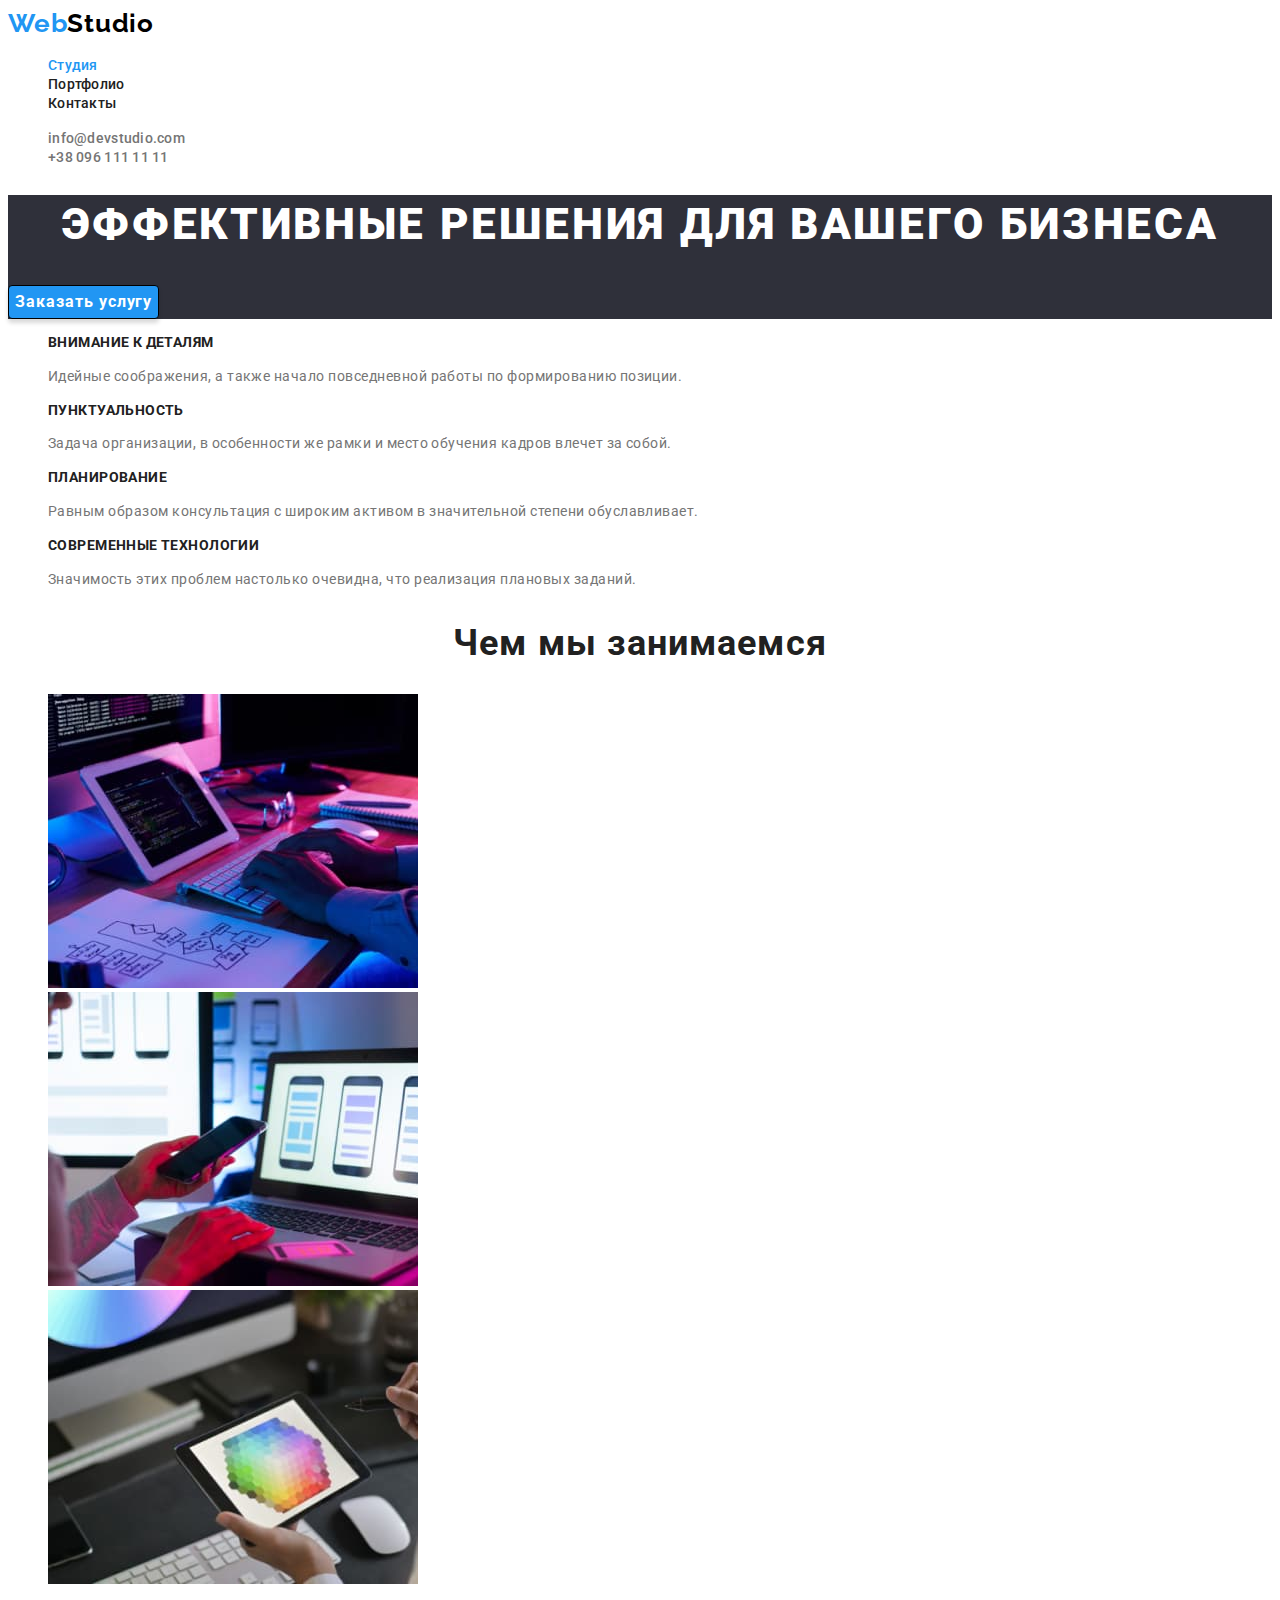
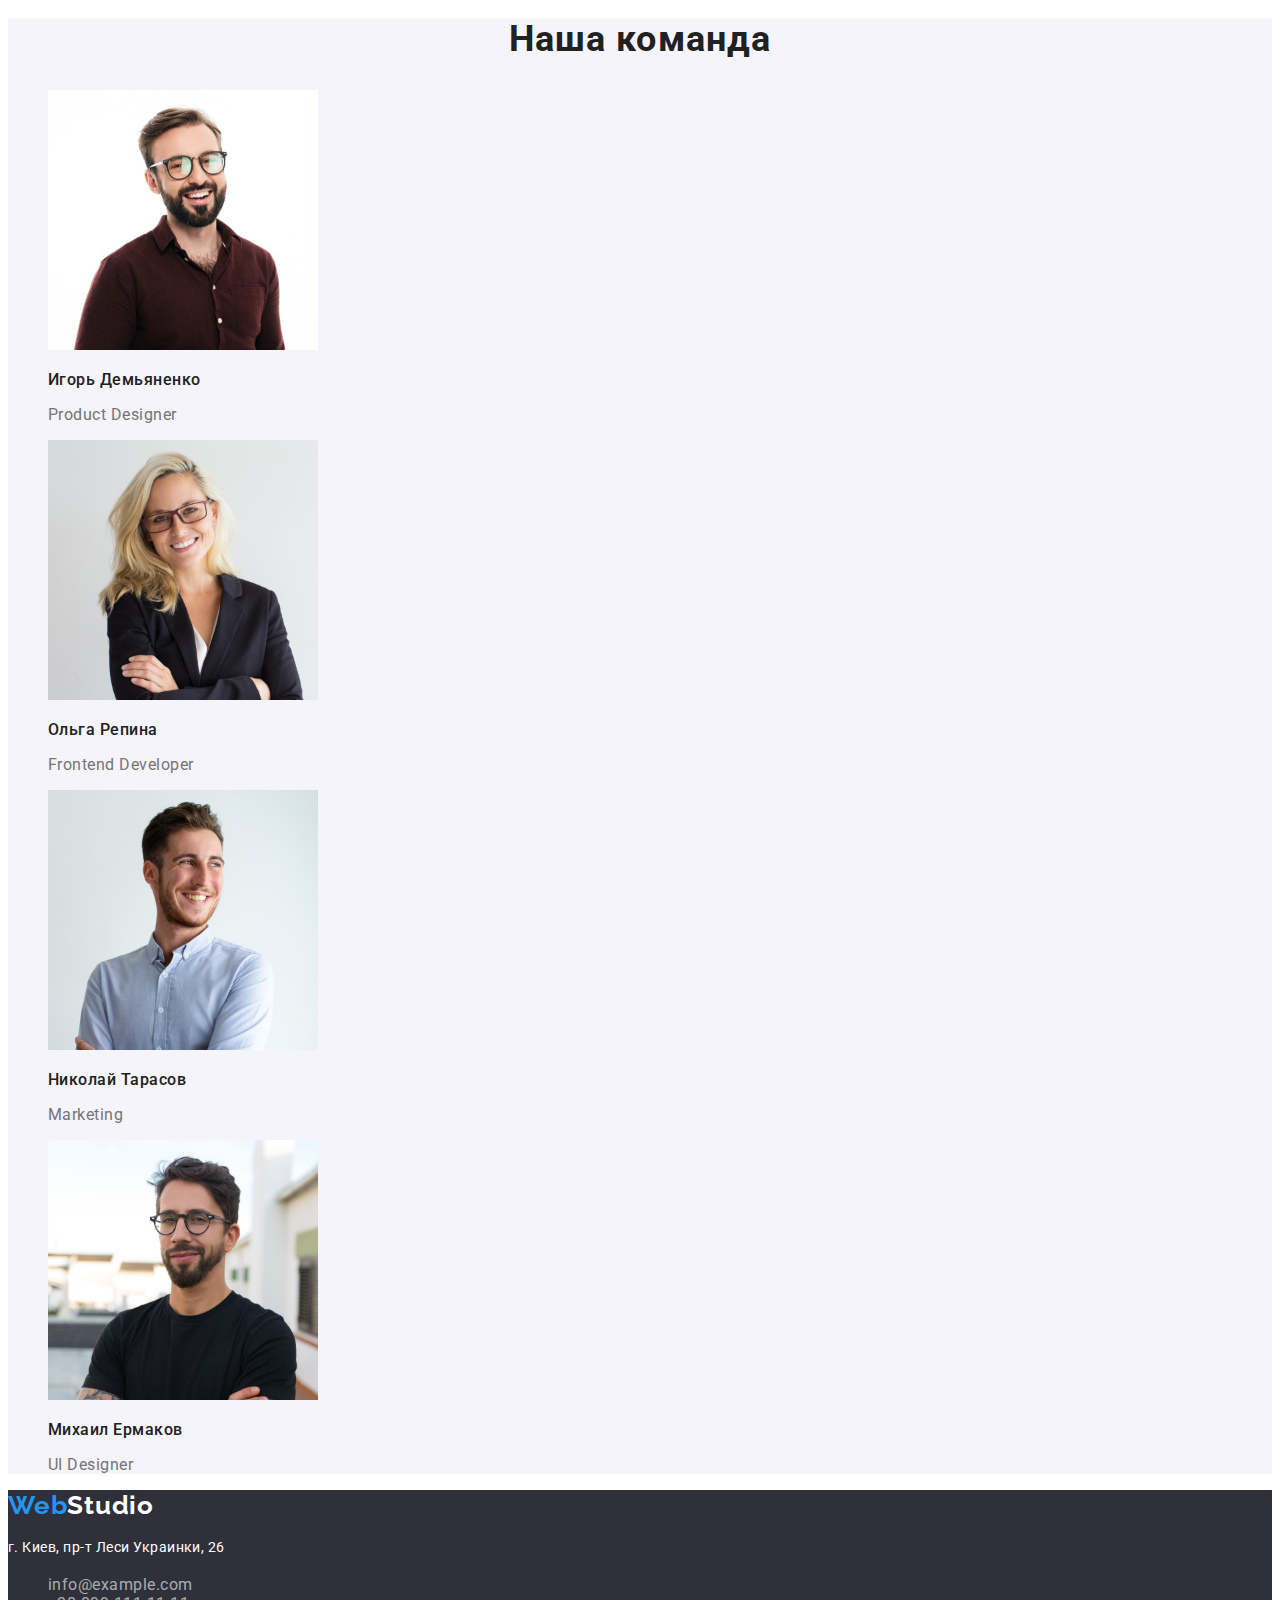
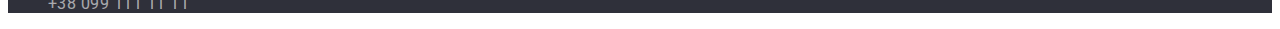
==== index.html @ c15c7a35 "Makes copies of HTML and CSS files" ====
<!DOCTYPE html>
<html lang="ru">
<head>
    <meta charset="UTF-8">
    <meta http-equiv="X-UA-Compatible" content="IE=edge">
    <meta name="viewport" content="width=device-width, initial-scale=1.0">
    <title>Студия</title>
    <link rel="preconnect" href="https://fonts.gstatic.com">
    <link href="https://fonts.googleapis.com/css2?family=Raleway:wght@700&family=Roboto:wght@400;500;700;900&display=swap"
        rel="stylesheet">
    <link rel="stylesheet" href="./css/styles.css">
</head>
<body>
    <!--Header Section-->
    <header class="header"> 
        <a href="/index.html" class="logo">Web<span class="logo-header">Studio</span></a>
    <nav>
        <ul class="site-nav list">
            <li>
               <a href="./index.html" class="link current">Студия</a>
            </li>
            <li>
                <a href="./portfolio.html" class="link">Портфолио</a>
            </li>
            <li>
                <a href="" class="link">Контакты</a>
            </li>
        </ul>
    </nav>
<ul class="contacts-list list">
    <li><a href="mailto:info@devstudio.com" class="email current">info@devstudio.com</a></li>
    <li><a href="tel:+380961111111" class="tel">+38 096 111 11 11</a></li>
</ul>
    </header>

    <!--Main content-->
    <main>
        <!--Hero Section-->
            <section class="hero">
                <h1 class="hero-title">Эффективные решения для вашего бизнеса</h1>
                <button type="button" class="button primary">Заказать услугу</button>
            </section>

        <!--Features Section-->
        <section class="section">
            <!--Features Hidden Heading-->
            <h2 class="visually-hidden">Преимущества компании</h2>
                <ul class="list">
                    <li>
                        <h3 class="section-title feature">Внимание к деталям</h3>
                        <p class="review">Идейные соображения, а также начало повседневной работы по формированию позиции.</p>
                    </li>
                    <li>
                        <h3 class="section-title feature">Пунктуальность</h3>
                        <p class="review">Задача организации, в особенности же рамки и место обучения кадров влечет за собой.</p>
                    </li>
                    <li>
                        <h3 class="section-title feature">Планирование</h3>
                        <p class="review">Равным образом консультация с широким активом в значительной степени обуславливает.</p>
                    </li>
                    <li>
                        <h3 class="section-title feature">Современные технологии</h3>
                        <p class="review">Значимость этих проблем настолько очевидна, что реализация плановых заданий.</p>
                    </li>
                </ul>
        </section>

         <!--Section Three - Чем мы занимаемся-->
        <section class="section">
            <h2 class="section-title work">Чем мы занимаемся</h2>
            <ul class="list">
                <li>
                    <a href=""><img src="./images/box1.jpg" alt="Ноутбук" width="370" height="294"></a>  
                </li>
                <li>
                    <a href=""><img src="./images/box2.jpg" alt="Телефон" width="370" height="294"></a>
                </li>
                <li>
                    <a href=""><img src="./images/box3.jpg" alt="Планшет" width="370" height="294"></a>   
                </li>
            </ul>
        </section>

        <!--Section Four - Наша команда --> 
        <section class="section-team">
            <h2 class="section-title work">Наша команда</h2>
            <ul class="list">
                <li>
                    <img src="./images/img-pr-designer.jpg" alt="Продакт дизайнер" width="270" height="260">
                    <h3 class="section-title member">Игорь Демьяненко</h3>
                    <p class="occupation-title">Product Designer</p>
                </li>
                <li>
                    <img src="./images/img-fr-developer.jpg" alt="Фронтенд разработчик" width="270" height="260">
                    <h3 class="section-title member">Ольга Репина</h3>
                    <p class="occupation-title">Frontend Developer</p>
                </li>
                <li>
                    <img src="./images/img-marketing.jpg" alt="Маркетолог" width="270" height="260">
                    <h3 class="section-title member">Николай Тарасов</h3>
                    <p class="occupation-title">Marketing</p>
                </li>
                <li>
                    <img src="./images/img-ui-designer.jpg" alt="Дизайнер интерфейса" width="270" height="260">
                    <h3 class="section-title member">Михаил Ермаков</h3>
                    <p class="occupation-title">UI Designer</p>
                </li>
            </ul>
        </section>
    </main>

    <!--Футер-->
    <footer class="footer">
        <a href="/index.html" class="logo">Web<span class="logo-footer">Studio</span></a>
    <!--Address-->
    <address class="address">
        <p class="address-text">г. Киев, пр-т Леси Украинки, 26</p>
        <ul class="address-list list">
          <li><a href="mailto:info@example.com" class="link">info@example.com</a></li>
          <li><a href="tel:+38099111111" class="link">+38 099 111 11 11</a></li>
        </ul>
    </address>
    </footer>
</body>
</html>
---- css/styles.css ----
/* main text color: #757575 */
/* accent color: #2196F3 */
/* titles-text color - nav, h2,h3: #212121; */
/* black, logo color: #000000 */
/* white color, h1  and button- text colo:r #FFFFFF */
/* address-text color: #FFFFFF; */
/* address -mail,tel color: rgba(255, 255, 255, 0.6)
*/
/* Portfolio colors */
/* main text color: #757575 */
/* black, logo color: #000000 */
/* accent color: #2196F3 */
/* titles (h2)color, nav-buttons,nav-header: #212121; */

:root {
  --primary-text-color: #757575;
  --title-text-color: #212121;
  --accent-color: #2196f3;
  --primary-black-color: #000000;
  --primary-white-color: #ffffff;
  --address-link-color: rgba(255, 255, 255, 0.6);
  --hero-footer-bgr-color: #2f303a;
  --button-bgr-color: #f5f4fa;
  --stroke-header-line: #ececec;
}

.list {
  list-style: none;
}

body {
  background-color: var(--primary-white-color);
  color: var(--primary-text-color);
  font-family: Roboto, sans-serif;
  letter-spacing: 0.03em;
}

/* HEADER SECTION*/
.header {
  background-color: var(--primary-white-color);
}

/* Logo */
.logo {
  color: var(--accent-color);
  font-family: Raleway, sans-serif;
  font-style: normal;
  font-weight: 700;
  font-size: 26px;
  line-height: 1.19;
  letter-spacing: 0.03em;
  text-decoration: none;
}
.logo:hover,
.logo:focus,
.logo-header:hover,
.logo-header:focus {
  color: var(--accent-color);
}
.logo-header {
  color: var(--primary-black-color);
}

/* Site navigation */
.site-nav .link {
  color: var(--title-text-color);
  font-style: normal;
  font-weight: 500;
  font-size: 14px;
  line-height: 1.14;
  letter-spacing: 0.02em;
  text-decoration: none;
}

.site-nav .link:hover,
.site-nav .link:focus {
  color: var(--accent-color);
}
.site-nav .link.current {
  color: var(--accent-color);
}

/* Contacts */
.contacts-list .tel,
.contacts-list .email {
  color: inherit;
  font-weight: 500;
  font-size: 14px;
  line-height: 1.14;
  letter-spacing: 0.02em;
  text-decoration: none;
}
.email:hover,
.email:focus,
.email:active,
.tel:hover,
.tel:focus {
  color: var(--accent-color);
}

/* MAIN CONTENT SECTION */
/* HERO */
.hero {
  background-color: var(--hero-footer-bgr-color);
}
.hero-title {
  color: var(--primary-white-color);
  font-weight: 900;
  font-size: 44px;
  line-height: 1.36;

  text-align: center;
  letter-spacing: 0.06em;
  text-transform: uppercase;
}
.button {
  color: var(--title-text-color);
  background-color: var(--button-bgr-color);
  font-family: Roboto, sans-serif;
  font-size: 16px;
  border-radius: 4px;
  cursor: pointer;
}
.button:hover,
.button:focus,
.button:active {
  color: var(--primary-white-color);
  background-color: var(--accent-color);
}

.button.primary {
  background-color: var(--accent-color);
  color: var(--primary-white-color);
  font-weight: 700;
  line-height: 1.87;
  letter-spacing: 0.06em;
  display: flex;
  border: 1px solid var(--primary-black-color);
  box-sizing: border-box;
  box-shadow: 0px 4px 4px rgba(0, 0, 0, 0.15);
}

/* СЕКЦИЯ ПРЕИМУЩЕСТВА */
.visually-hidden {
  position: absolute;
  width: 1px;
  height: 1px;
  margin: -1px;
  border: 0;
  padding: 0;

  white-space: nowrap;
  clip-path: inset(100%);
  clip: rect(0 0 0 0);
  overflow: hidden;
}
.section-title {
  color: var(--title-text-color);
  letter-spacing: 0.03em;
}
.section-title.feature {
  font-size: 14px;
  line-height: 1.14;
  text-transform: uppercase;
}
.review {
  font-size: 14px;
  line-height: 1.71;
}

/* СЕКЦИЯ НАША КОМАНДА */
.section-team {
  background-color: var(--button-bgr-color);
}
.section-title.member {
  font-weight: 500;
  font-size: 16px;
  line-height: 1.187;
  /* text-align: center; пізніше вирівняти, ще не вчили*/
}
.section-title.work {
  font-size: 36px;
  line-height: 1.17;
  text-align: center;
}
.occupation-title {
  font-size: 16px;
  line-height: 1.187;
  /* text-align: center; пізніше вирівняти, ще не вчили */
}

/* FOOTER */
.footer {
  background-color: var(--hero-footer-bgr-color);
}
.logo-footer {
  color: var(--primary-white-color);
}
.logo-footer:hover,
.logo-footer:focus {
  color: var(--accent-color);
}

.address {
  font-style: inherit;
  font-weight: 400;
}
.address-text {
  color: var(--primary-white-color);
  font-size: 14px;
  line-height: 24px;
}
.address-list .link {
  color: var(--address-link-color);
  text-decoration: none;
}
.address-list .link:hover,
.address-list .link:focus {
  color: var(--accent-color);
}

/*  PAGE ПОРТФОЛИО*/
/* Portfolio Buttons-Filter */
.button.secondary {
  font-weight: 500;
  line-height: 1.62;
  letter-spacing: 0.03em;
  box-shadow: 0px 3px 1px rgba(0, 0, 0, 0.1), 0px 1px 2px rgba(0, 0, 0, 0.08),
    0px 2px 2px rgba(0, 0, 0, 0.12);
}
.button.accent {
  color: var(--primary-white-color);
  background-color: var(--accent-color);
}

/* Portfolio Cards */
.cards a {
  text-decoration: none;
}
.card-title {
  color: var(--title-text-color);
  font-size: 18px;
  line-height: 2;
  letter-spacing: 0.06em;
}
.cards .description {
  font-size: 16px;
  line-height: 1.87;
  color: var(--primary-text-color);
}
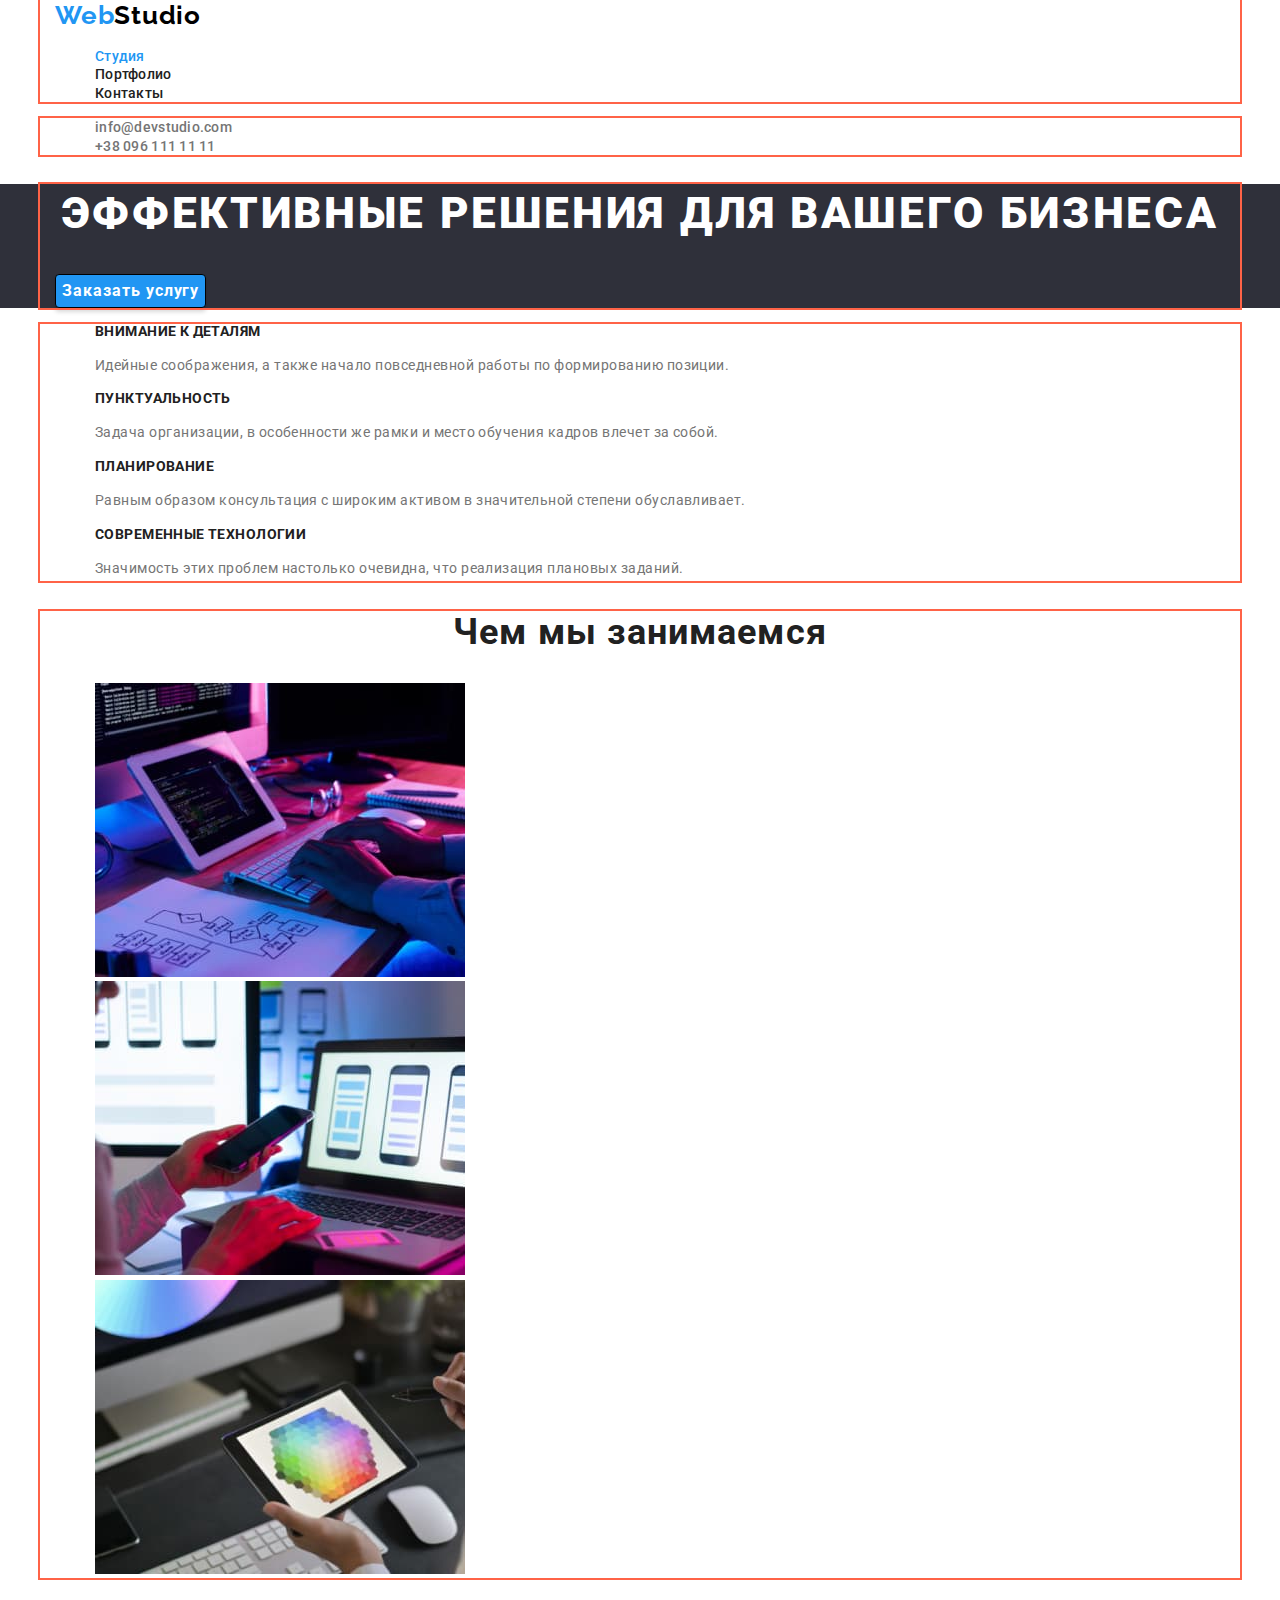
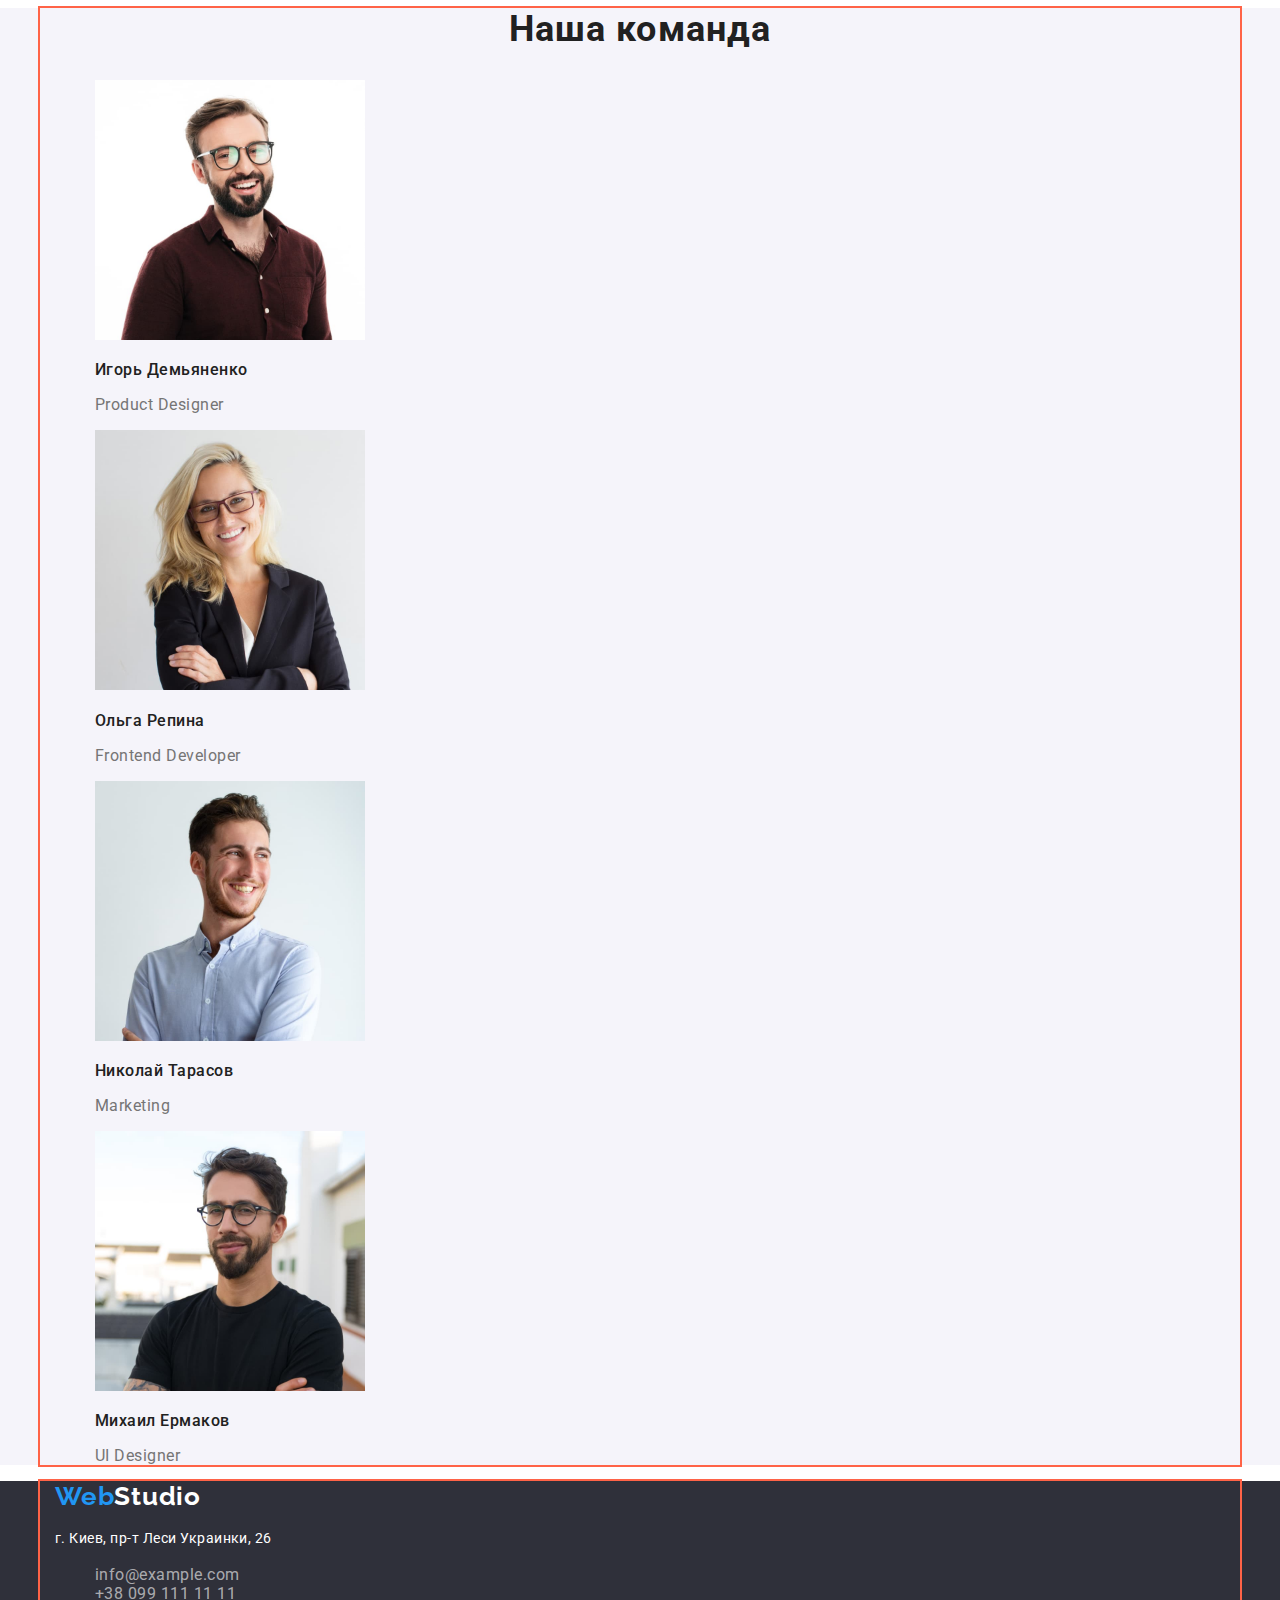
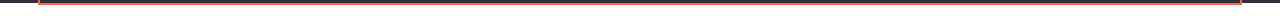
==== commit 6c6773a6: "Adds modern-normalize" ====
--- a/index.html
+++ b/index.html
@@ -8,11 +8,13 @@
     <link rel="preconnect" href="https://fonts.gstatic.com">
     <link href="https://fonts.googleapis.com/css2?family=Raleway:wght@700&family=Roboto:wght@400;500;700;900&display=swap"
         rel="stylesheet">
+        <link rel="stylesheet" href="https://cdnjs.cloudflare.com/ajax/libs/modern-normalize/1.0.0/modern-normalize.min.css">
     <link rel="stylesheet" href="./css/styles.css">
 </head>
 <body>
     <!--Header Section-->
     <header class="header"> 
+        <div class="container">
         <a href="/index.html" class="logo">Web<span class="logo-header">Studio</span></a>
     <nav>
         <ul class="site-nav list">
@@ -27,23 +29,28 @@
             </li>
         </ul>
     </nav>
-<ul class="contacts-list list">
-    <li><a href="mailto:info@devstudio.com" class="email current">info@devstudio.com</a></li>
-    <li><a href="tel:+380961111111" class="tel">+38 096 111 11 11</a></li>
-</ul>
+        </div>
+        <div class="container">
+        <ul class="contacts-list list">
+            <li><a href="mailto:info@devstudio.com" class="email current">info@devstudio.com</a></li>
+            <li><a href="tel:+380961111111" class="tel">+38 096 111 11 11</a></li>
+        </ul>
+        </div>
     </header>
 
     <!--Main content-->
     <main>
         <!--Hero Section-->
-            <section class="hero">
+        <section class="hero">
+            <div class="container">
                 <h1 class="hero-title">Эффективные решения для вашего бизнеса</h1>
                 <button type="button" class="button primary">Заказать услугу</button>
-            </section>
+            </div>
+        </section>
 
         <!--Features Section-->
         <section class="section">
-            <!--Features Hidden Heading-->
+            <div class="container">
             <h2 class="visually-hidden">Преимущества компании</h2>
                 <ul class="list">
                     <li>
@@ -63,10 +70,12 @@
                         <p class="review">Значимость этих проблем настолько очевидна, что реализация плановых заданий.</p>
                     </li>
                 </ul>
+            </div>
         </section>
 
          <!--Section Three - Чем мы занимаемся-->
         <section class="section">
+            <div class="container">
             <h2 class="section-title work">Чем мы занимаемся</h2>
             <ul class="list">
                 <li>
@@ -79,10 +88,12 @@
                     <a href=""><img src="./images/box3.jpg" alt="Планшет" width="370" height="294"></a>   
                 </li>
             </ul>
+            </div>
         </section>
 
         <!--Section Four - Наша команда --> 
         <section class="section-team">
+            <div class="container">
             <h2 class="section-title work">Наша команда</h2>
             <ul class="list">
                 <li>
@@ -106,11 +117,13 @@
                     <p class="occupation-title">UI Designer</p>
                 </li>
             </ul>
+            </div>
         </section>
     </main>
 
     <!--Футер-->
     <footer class="footer">
+        <div class="container">
         <a href="/index.html" class="logo">Web<span class="logo-footer">Studio</span></a>
     <!--Address-->
     <address class="address">
@@ -120,6 +133,7 @@
           <li><a href="tel:+38099111111" class="link">+38 099 111 11 11</a></li>
         </ul>
     </address>
+        </div>
     </footer>
 </body>
 </html>  --- a/css/styles.css
+++ b/css/styles.css
@@ -35,6 +35,14 @@
   letter-spacing: 0.03em;
 }
 
+.container {
+  width: 1200px;
+  padding-left: 15px;
+  padding-right: 15px;
+  margin: 0 auto;
+  outline: 2px solid tomato;
+}
+
 /* HEADER SECTION*/
 .header {
   background-color: var(--primary-white-color);
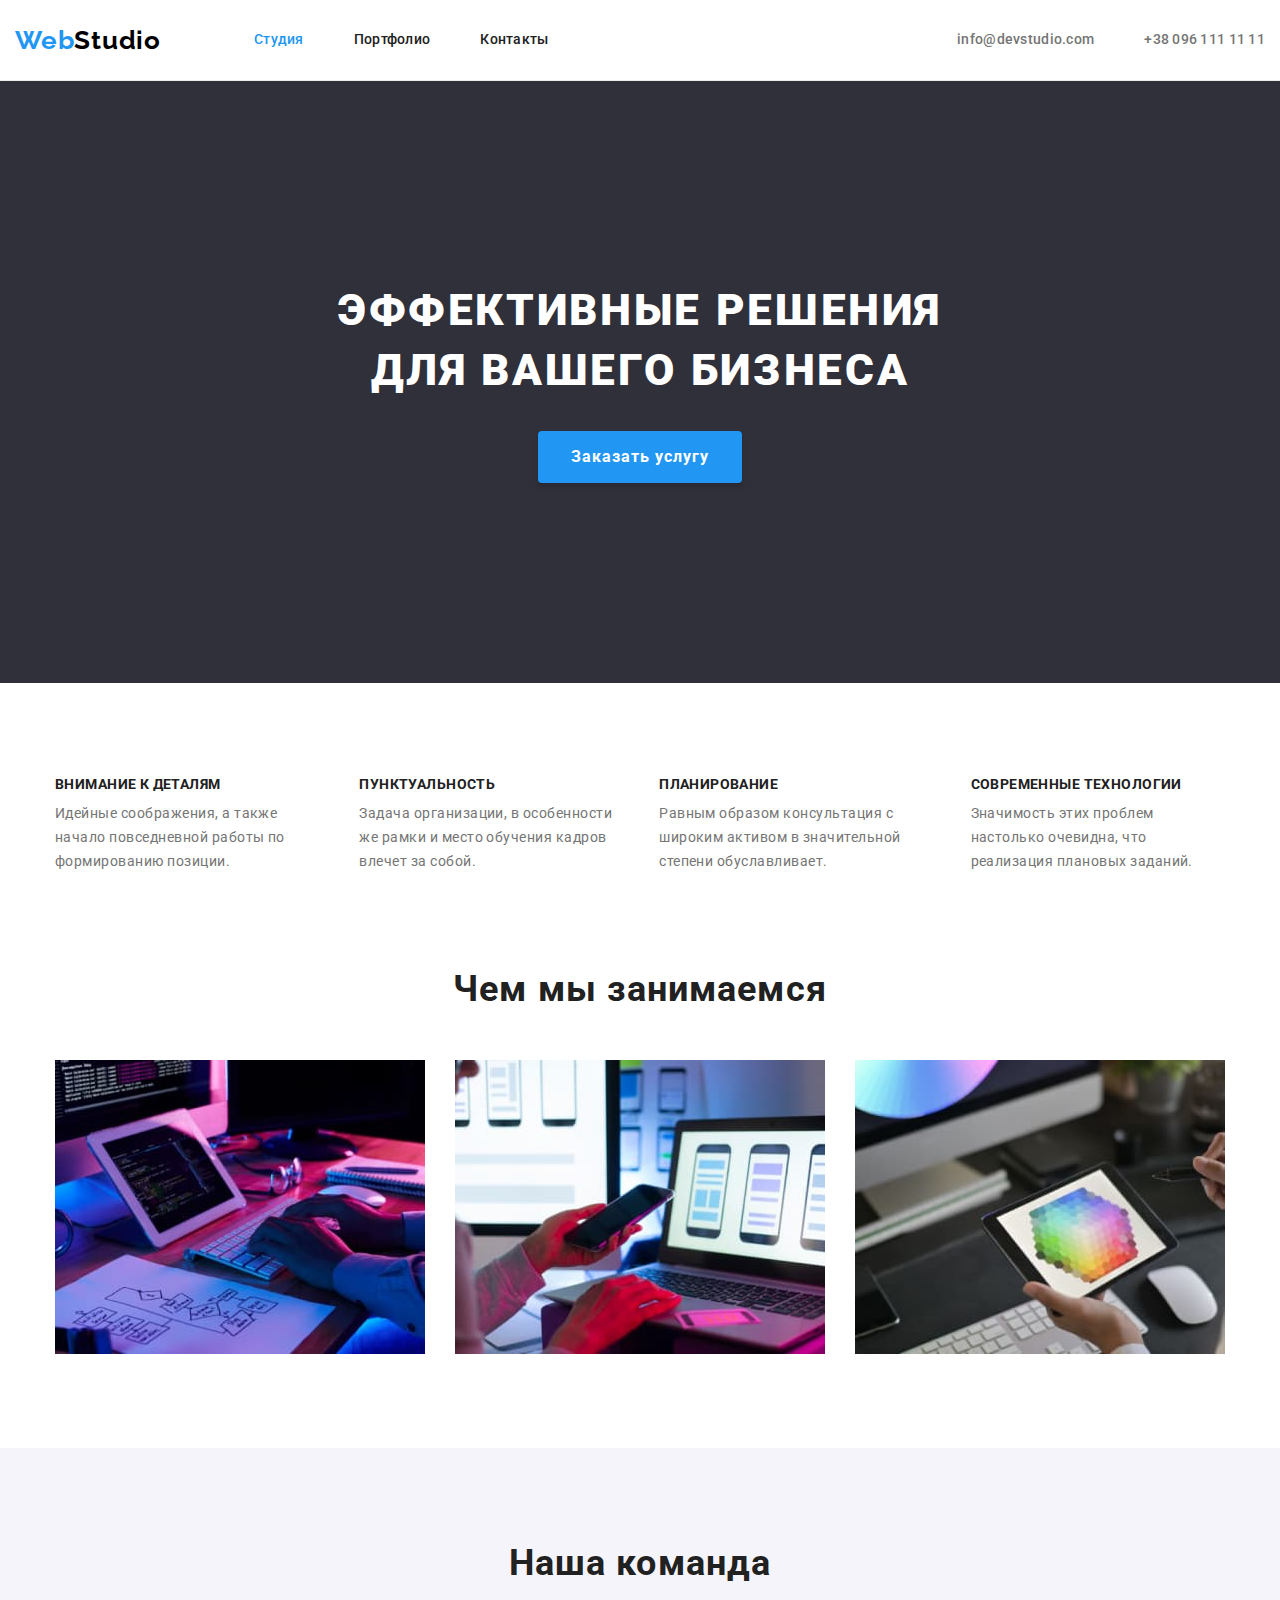
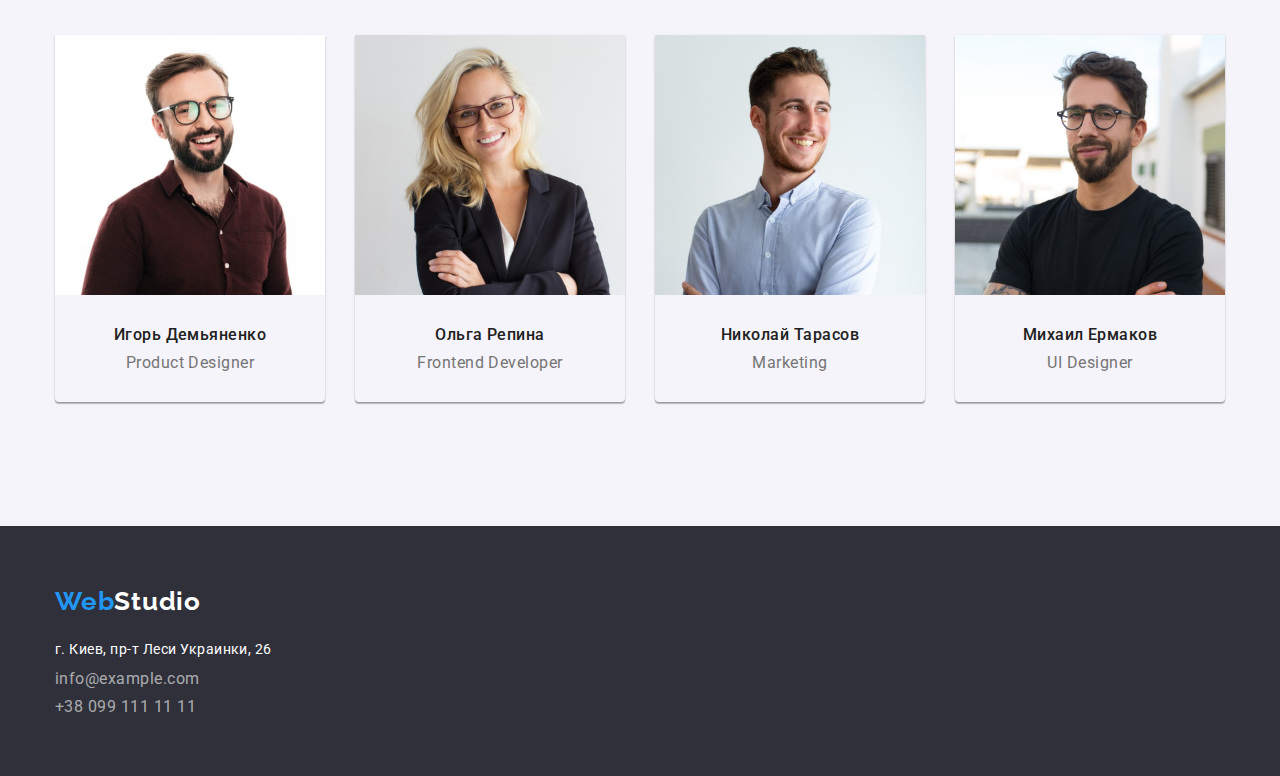
==== commit cf3278cc: "Добавляє стилі позиціонування" ====
--- a/index.html
+++ b/index.html
@@ -8,33 +8,33 @@
     <link rel="preconnect" href="https://fonts.gstatic.com">
     <link href="https://fonts.googleapis.com/css2?family=Raleway:wght@700&family=Roboto:wght@400;500;700;900&display=swap"
         rel="stylesheet">
-        <link rel="stylesheet" href="https://cdnjs.cloudflare.com/ajax/libs/modern-normalize/1.0.0/modern-normalize.min.css">
+    <link rel="stylesheet" href="https://cdnjs.cloudflare.com/ajax/libs/modern-normalize/1.0.0/modern-normalize.min.css">
     <link rel="stylesheet" href="./css/styles.css">
 </head>
 <body>
     <!--Header Section-->
-    <header class="header"> 
-        <div class="container">
-        <a href="/index.html" class="logo">Web<span class="logo-header">Studio</span></a>
-    <nav>
-        <ul class="site-nav list">
-            <li>
-               <a href="./index.html" class="link current">Студия</a>
-            </li>
-            <li>
-                <a href="./portfolio.html" class="link">Портфолио</a>
-            </li>
-            <li>
-                <a href="" class="link">Контакты</a>
-            </li>
-        </ul>
-    </nav>
+    <header class="page-header"> 
+         <div class="container nav-box">
+            <a href="/index.html" class="logo">Web<span class="logo-header">Studio</span></a>
+            <nav>
+                <ul class="site-nav list">
+                    <li class="item">
+                        <a href="./index.html" class="link current">Студия</a>
+                    </li>
+                    <li class="item">
+                        <a href="./portfolio.html" class="link">Портфолио</a>
+                    </li>
+                    <li class="item">
+                        <a href="" class="link">Контакты</a>
+                    </li>
+                </ul>
+            </nav>
         </div>
         <div class="container">
-        <ul class="contacts-list list">
-            <li><a href="mailto:info@devstudio.com" class="email current">info@devstudio.com</a></li>
-            <li><a href="tel:+380961111111" class="tel">+38 096 111 11 11</a></li>
-        </ul>
+            <ul class="contact-list list">
+                <li class="item"><a href="mailto:info@devstudio.com" class="link email current">info@devstudio.com</a></li>
+                <li class="item"><a href="tel:+380961111111" class="link tel">+38 096 111 11 11</a></li>
+            </ul>
         </div>
     </header>
 
@@ -52,20 +52,20 @@
         <section class="section">
             <div class="container">
             <h2 class="visually-hidden">Преимущества компании</h2>
-                <ul class="list">
-                    <li>
+                <ul class="list feature-list">
+                    <li class="item">
                         <h3 class="section-title feature">Внимание к деталям</h3>
                         <p class="review">Идейные соображения, а также начало повседневной работы по формированию позиции.</p>
                     </li>
-                    <li>
+                    <li class="item">
                         <h3 class="section-title feature">Пунктуальность</h3>
                         <p class="review">Задача организации, в особенности же рамки и место обучения кадров влечет за собой.</p>
                     </li>
-                    <li>
+                    <li class="item  ">
                         <h3 class="section-title feature">Планирование</h3>
                         <p class="review">Равным образом консультация с широким активом в значительной степени обуславливает.</p>
                     </li>
-                    <li>
+                    <li class="item">
                         <h3 class="section-title feature">Современные технологии</h3>
                         <p class="review">Значимость этих проблем настолько очевидна, что реализация плановых заданий.</p>
                     </li>
@@ -73,45 +73,45 @@
             </div>
         </section>
 
-         <!--Section Three - Чем мы занимаемся-->
-        <section class="section">
+         <!--Section - Чем мы занимаемся-->
+        <section class="section section-no-padding">
             <div class="container">
             <h2 class="section-title work">Чем мы занимаемся</h2>
-            <ul class="list">
-                <li>
+            <ul class="list work-list">
+                <li class="picture">
                     <a href=""><img src="./images/box1.jpg" alt="Ноутбук" width="370" height="294"></a>  
                 </li>
-                <li>
+                <li class="picture">
                     <a href=""><img src="./images/box2.jpg" alt="Телефон" width="370" height="294"></a>
                 </li>
-                <li>
+                <li class="picture">
                     <a href=""><img src="./images/box3.jpg" alt="Планшет" width="370" height="294"></a>   
                 </li>
             </ul>
             </div>
         </section>
 
-        <!--Section Four - Наша команда --> 
-        <section class="section-team">
+        <!--Section - Наша команда --> 
+        <section class="section section-team">
             <div class="container">
             <h2 class="section-title work">Наша команда</h2>
-            <ul class="list">
-                <li>
+            <ul class="list team-list">
+                <li class="item">
                     <img src="./images/img-pr-designer.jpg" alt="Продакт дизайнер" width="270" height="260">
                     <h3 class="section-title member">Игорь Демьяненко</h3>
                     <p class="occupation-title">Product Designer</p>
                 </li>
-                <li>
+                <li class="item">
                     <img src="./images/img-fr-developer.jpg" alt="Фронтенд разработчик" width="270" height="260">
                     <h3 class="section-title member">Ольга Репина</h3>
                     <p class="occupation-title">Frontend Developer</p>
                 </li>
-                <li>
+                <li class="item">
                     <img src="./images/img-marketing.jpg" alt="Маркетолог" width="270" height="260">
                     <h3 class="section-title member">Николай Тарасов</h3>
                     <p class="occupation-title">Marketing</p>
                 </li>
-                <li>
+                <li class="item">
                     <img src="./images/img-ui-designer.jpg" alt="Дизайнер интерфейса" width="270" height="260">
                     <h3 class="section-title member">Михаил Ермаков</h3>
                     <p class="occupation-title">UI Designer</p>
@@ -123,13 +123,13 @@
 
     <!--Футер-->
     <footer class="footer">
-        <div class="container">
+        <div class="container footer-padding">
         <a href="/index.html" class="logo">Web<span class="logo-footer">Studio</span></a>
     <!--Address-->
     <address class="address">
         <p class="address-text">г. Киев, пр-т Леси Украинки, 26</p>
         <ul class="address-list list">
-          <li><a href="mailto:info@example.com" class="link">info@example.com</a></li>
+          <li class="margin"><a href="mailto:info@example.com" class="link">info@example.com</a></li>
           <li><a href="tel:+38099111111" class="link">+38 099 111 11 11</a></li>
         </ul>
     </address>
--- a/css/styles.css
+++ b/css/styles.css
@@ -1,17 +1,3 @@
-/* main text color: #757575 */
-/* accent color: #2196F3 */
-/* titles-text color - nav, h2,h3: #212121; */
-/* black, logo color: #000000 */
-/* white color, h1  and button- text colo:r #FFFFFF */
-/* address-text color: #FFFFFF; */
-/* address -mail,tel color: rgba(255, 255, 255, 0.6)
-*/
-/* Portfolio colors */
-/* main text color: #757575 */
-/* black, logo color: #000000 */
-/* accent color: #2196F3 */
-/* titles (h2)color, nav-buttons,nav-header: #212121; */
-
 :root {
   --primary-text-color: #757575;
   --title-text-color: #212121;
@@ -21,16 +7,32 @@
   --address-link-color: rgba(255, 255, 255, 0.6);
   --hero-footer-bgr-color: #2f303a;
   --button-bgr-color: #f5f4fa;
-  --stroke-header-line: #ececec;
-}
-
+  --header-line-color: #ececec;
+  --border-color: #eeeeee;
+  --card-set-gap: 30px;
+}
+
+/* УТИЛИТЫ */
 .list {
+  padding: 0;
+  margin: 0;
   list-style: none;
+}
+
+h1,
+h2,
+h3,
+h4,
+h5,
+h6,
+p {
+  margin: 0;
 }
 
 body {
   background-color: var(--primary-white-color);
   color: var(--primary-text-color);
+
   font-family: Roboto, sans-serif;
   letter-spacing: 0.03em;
 }
@@ -40,15 +42,24 @@
   padding-left: 15px;
   padding-right: 15px;
   margin: 0 auto;
-  outline: 2px solid tomato;
-}
-
-/* HEADER SECTION*/
-.header {
+}
+
+/* СЕКЦИИ */
+.section {
+  padding-top: 94px;
+  padding-bottom: 94px;
+}
+
+/* СЕКЦИЯ HEADER */
+.page-header {
   background-color: var(--primary-white-color);
-}
-
-/* Logo */
+
+  display: flex;
+  align-items: center;
+  border-bottom: 1px solid var(--header-line-color);
+}
+
+/* LOGO */
 .logo {
   color: var(--accent-color);
   font-family: Raleway, sans-serif;
@@ -59,18 +70,35 @@
   letter-spacing: 0.03em;
   text-decoration: none;
 }
+
 .logo:hover,
 .logo:focus,
 .logo-header:hover,
 .logo-header:focus {
   color: var(--accent-color);
 }
+
 .logo-header {
   color: var(--primary-black-color);
-}
-
-/* Site navigation */
+  margin-right: 93px;
+}
+
+/* СЕКЦИЯ SITE NAVIGATION */
+.nav-box {
+  display: flex;
+  align-items: center;
+}
+.site-nav {
+  display: flex;
+}
+.site-nav .item:not(:last-child) {
+  margin-right: 50px;
+}
+
 .site-nav .link {
+  display: block;
+  padding-top: 32px;
+  padding-bottom: 32px;
   color: var(--title-text-color);
   font-style: normal;
   font-weight: 500;
@@ -88,10 +116,24 @@
   color: var(--accent-color);
 }
 
-/* Contacts */
-.contacts-list .tel,
-.contacts-list .email {
+/* CONTACTS */
+.contact-list {
+  display: flex;
+}
+.contact-list .item:not(:last-child) {
+  margin-right: 50px;
+  margin-left: auto;
+}
+.contact-list .link {
+  display: block;
+  padding-top: 32px;
+  padding-bottom: 32px;
+}
+.contact-list .tel,
+.contact-list .email {
+  display: block;
   color: inherit;
+
   font-weight: 500;
   font-size: 14px;
   line-height: 1.14;
@@ -106,12 +148,22 @@
   color: var(--accent-color);
 }
 
-/* MAIN CONTENT SECTION */
+/* MAIN CONTENT PAGE */
 /* HERO */
 .hero {
   background-color: var(--hero-footer-bgr-color);
-}
+
+  padding-top: 200px;
+  padding-bottom: 200px;
+}
+
 .hero-title {
+  max-width: 696px;
+  margin-top: 0;
+  margin-bottom: 30px;
+  margin-left: auto;
+  margin-right: auto;
+
   color: var(--primary-white-color);
   font-weight: 900;
   font-size: 44px;
@@ -121,14 +173,22 @@
   letter-spacing: 0.06em;
   text-transform: uppercase;
 }
+
 .button {
   color: var(--title-text-color);
   background-color: var(--button-bgr-color);
+
   font-family: Roboto, sans-serif;
   font-size: 16px;
+  text-align: center;
+
+  border: 1px solid transparent;
   border-radius: 4px;
   cursor: pointer;
-}
+
+  margin: 0 auto;
+}
+
 .button:hover,
 .button:focus,
 .button:active {
@@ -142,13 +202,15 @@
   font-weight: 700;
   line-height: 1.87;
   letter-spacing: 0.06em;
-  display: flex;
-  border: 1px solid var(--primary-black-color);
+  display: block;
+
+  min-width: 200px;
+  padding: 10px 32px;
   box-sizing: border-box;
   box-shadow: 0px 4px 4px rgba(0, 0, 0, 0.15);
 }
 
-/* СЕКЦИЯ ПРЕИМУЩЕСТВА */
+/* FEATURE SECTION */
 .visually-hidden {
   position: absolute;
   width: 1px;
@@ -162,11 +224,25 @@
   clip: rect(0 0 0 0);
   overflow: hidden;
 }
+
+.feature-list {
+  display: flex;
+}
+.feature-list > .item {
+  flex-basis: calc((100%-90px) / 4);
+}
+
+.feature-list .item:not(:last-child) {
+  margin-right: 30px;
+}
+
 .section-title {
   color: var(--title-text-color);
   letter-spacing: 0.03em;
 }
 .section-title.feature {
+  margin-bottom: 10px;
+
   font-size: 14px;
   line-height: 1.14;
   text-transform: uppercase;
@@ -176,31 +252,75 @@
   line-height: 1.71;
 }
 
+/* СЕКЦИЯ - ЧЕМ МЫ ЗАНИМАЕМСЯ */
+.section-no-padding {
+  padding-top: 0;
+}
+.work-list {
+  display: flex;
+}
+.work-list img {
+  display: block;
+}
+.work-list > .picture:not(:last-child) {
+  margin-right: var(--card-set-gap);
+}
+
 /* СЕКЦИЯ НАША КОМАНДА */
 .section-team {
   background-color: var(--button-bgr-color);
+}
+.team-list {
+  display: flex;
+}
+.team-list > .item {
+  width: calc((100%-90px) / 4);
+  padding-bottom: var(--card-set-gap);
+  margin-bottom: var(--card-set-gap);
+
+  box-shadow: 0px 1px 3px rgba(0, 0, 0, 0.12), 0px 1px 1px rgba(0, 0, 0, 0.14),
+    0px 2px 1px rgba(0, 0, 0, 0.2);
+  border-radius: 0px 0px 4px 4px;
+}
+
+.team-list > .item:not(:last-child) {
+  margin-right: var(--card-set-gap);
+}
+
+.team-list img {
+  display: block;
+}
+
+.section-title.work {
+  font-size: 36px;
+  line-height: 1.17;
+  text-align: center;
+  margin-bottom: 50px;
 }
 .section-title.member {
   font-weight: 500;
   font-size: 16px;
   line-height: 1.187;
-  /* text-align: center; пізніше вирівняти, ще не вчили*/
-}
-.section-title.work {
-  font-size: 36px;
-  line-height: 1.17;
   text-align: center;
-}
+
+  margin-top: var(--card-set-gap);
+  margin-bottom: 10px;
+}
+
 .occupation-title {
   font-size: 16px;
   line-height: 1.187;
-  /* text-align: center; пізніше вирівняти, ще не вчили */
+  text-align: center;
 }
 
 /* FOOTER */
 .footer {
   background-color: var(--hero-footer-bgr-color);
 }
+.footer-padding {
+  padding-top: 60px;
+  padding-bottom: 60px;
+}
 .logo-footer {
   color: var(--primary-white-color);
 }
@@ -210,13 +330,20 @@
 }
 
 .address {
+  margin-top: 20px;
+
   font-style: inherit;
   font-weight: 400;
 }
 .address-text {
+  margin-bottom: 9px;
+
   color: var(--primary-white-color);
   font-size: 14px;
   line-height: 24px;
+}
+.address-list > .margin {
+  margin-bottom: 9px;
 }
 .address-list .link {
   color: var(--address-link-color);
@@ -228,30 +355,72 @@
 }
 
 /*  PAGE ПОРТФОЛИО*/
-/* Portfolio Buttons-Filter */
+
+/* BUTTON-FILTERS */
+.filter-buttons {
+  min-width: 611px;
+  display: flex;
+  justify-content: center;
+}
+.filter-buttons > .margin:not(:last-child) {
+  margin-right: 8px;
+}
 .button.secondary {
+  padding: 6px 22px;
+
   font-weight: 500;
   line-height: 1.62;
   letter-spacing: 0.03em;
+}
+.button.accent {
+  color: var(--primary-white-color);
+  background-color: var(--accent-color);
+
   box-shadow: 0px 3px 1px rgba(0, 0, 0, 0.1), 0px 1px 2px rgba(0, 0, 0, 0.08),
     0px 2px 2px rgba(0, 0, 0, 0.12);
 }
-.button.accent {
-  color: var(--primary-white-color);
-  background-color: var(--accent-color);
-}
-
-/* Portfolio Cards */
-.cards a {
+
+/* PORTFOLIO CARDS */
+.card a {
   text-decoration: none;
 }
+
+.card {
+  background: var(--primary-white-color);
+}
+
+.cards-set img {
+  display: block;
+  max-width: 100%;
+  height: auto;
+}
+.cards-set {
+  display: flex;
+  flex-wrap: wrap;
+
+  padding-top: 50px;
+  margin-top: calc(-1 * var(--card-set-gap));
+  margin-left: calc(-1 * var(--card-set-gap));
+}
+
+.cards-set > .card {
+  margin-top: var(--card-set-gap);
+  margin-left: var(--card-set-gap);
+  flex-basis: calc((100% / 3)-var(--card-set-gap));
+}
+.card-box {
+  padding: 20px 24px;
+
+  border: 1px solid var(--border-color);
+}
 .card-title {
+  margin-bottom: 4px;
   color: var(--title-text-color);
   font-size: 18px;
   line-height: 2;
   letter-spacing: 0.06em;
 }
-.cards .description {
+.card .description {
   font-size: 16px;
   line-height: 1.87;
   color: var(--primary-text-color);
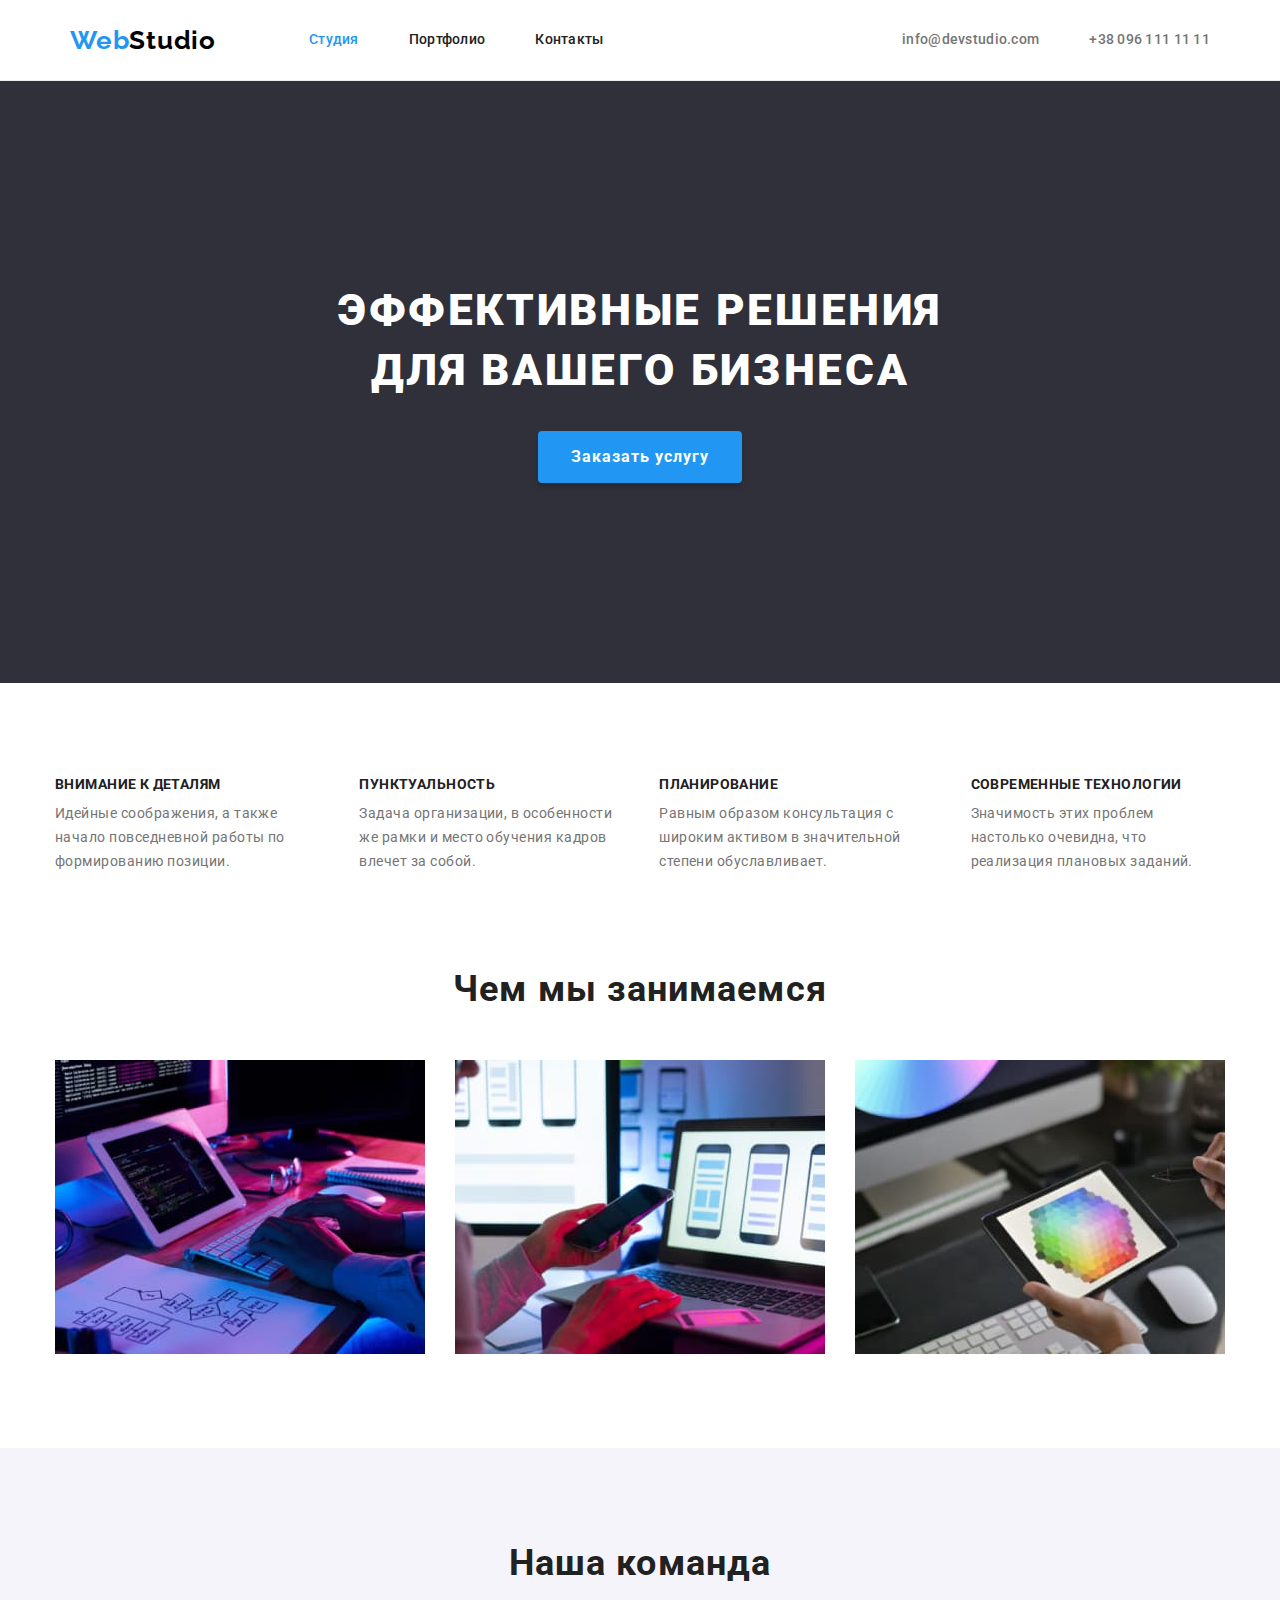
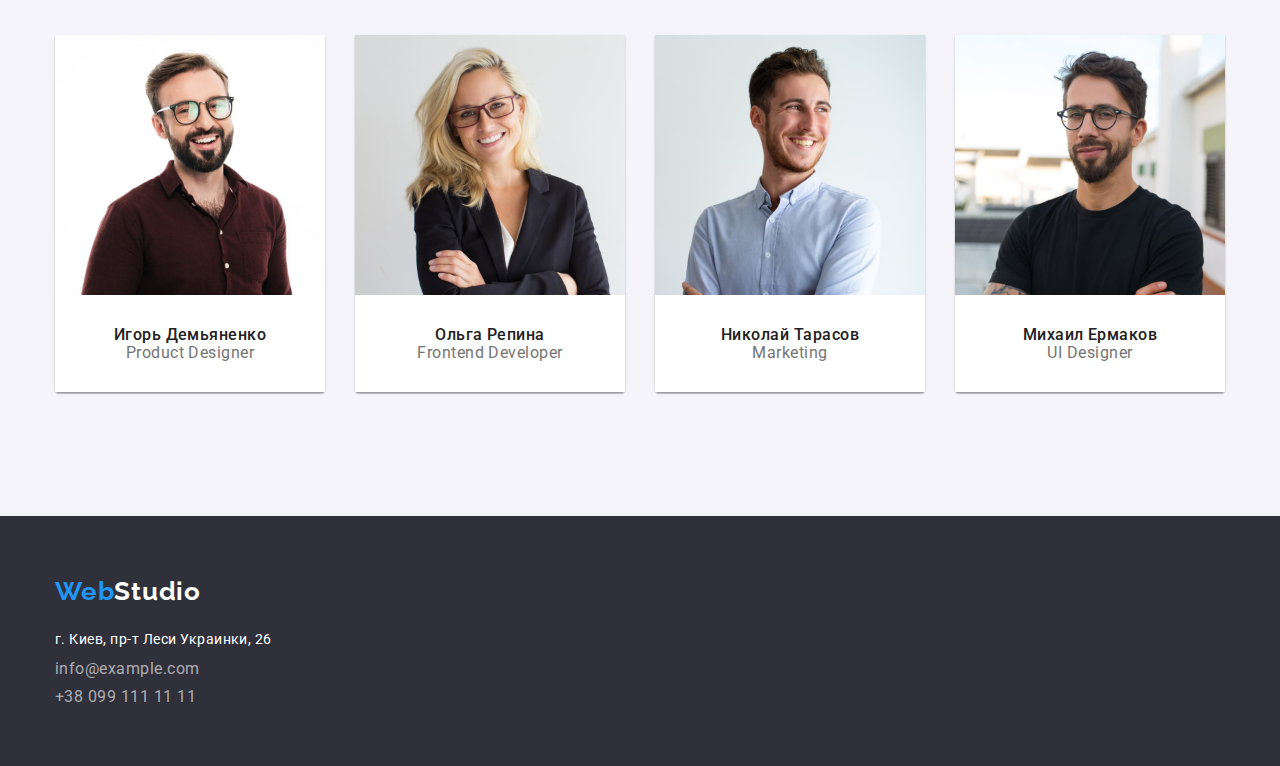
==== commit f3a5c944: "Correct mistakes" ====
--- a/index.html
+++ b/index.html
@@ -14,6 +14,7 @@
 <body>
     <!--Header Section-->
     <header class="page-header"> 
+        <div class="container flex-box">
          <div class="container nav-box">
             <a href="/index.html" class="logo">Web<span class="logo-header">Studio</span></a>
             <nav>
@@ -35,6 +36,7 @@
                 <li class="item"><a href="mailto:info@devstudio.com" class="link email current">info@devstudio.com</a></li>
                 <li class="item"><a href="tel:+380961111111" class="link tel">+38 096 111 11 11</a></li>
             </ul>
+        </div>
         </div>
     </header>
 
@@ -98,23 +100,31 @@
             <ul class="list team-list">
                 <li class="item">
                     <img src="./images/img-pr-designer.jpg" alt="Продакт дизайнер" width="270" height="260">
-                    <h3 class="section-title member">Игорь Демьяненко</h3>
-                    <p class="occupation-title">Product Designer</p>
+                    <div class="team-card"> 
+                        <h3 class="section-title member">Игорь Демьяненко</h3>
+                        <p class="occupation-title">Product Designer</p>
+                    </div>
                 </li>
                 <li class="item">
                     <img src="./images/img-fr-developer.jpg" alt="Фронтенд разработчик" width="270" height="260">
+                    <div class="team-card">
                     <h3 class="section-title member">Ольга Репина</h3>
                     <p class="occupation-title">Frontend Developer</p>
+                    </div>
                 </li>
                 <li class="item">
                     <img src="./images/img-marketing.jpg" alt="Маркетолог" width="270" height="260">
+                    <div class="team-card">
                     <h3 class="section-title member">Николай Тарасов</h3>
                     <p class="occupation-title">Marketing</p>
+                    </div>
                 </li>
                 <li class="item">
                     <img src="./images/img-ui-designer.jpg" alt="Дизайнер интерфейса" width="270" height="260">
+                    <div class="team-card">
                     <h3 class="section-title member">Михаил Ермаков</h3>
                     <p class="occupation-title">UI Designer</p>
+                    </div>
                 </li>
             </ul>
             </div>
@@ -123,7 +133,7 @@
 
     <!--Футер-->
     <footer class="footer">
-        <div class="container footer-padding">
+        <div class="container">
         <a href="/index.html" class="logo">Web<span class="logo-footer">Studio</span></a>
     <!--Address-->
     <address class="address">
--- a/css/styles.css
+++ b/css/styles.css
@@ -45,6 +45,9 @@
 }
 
 /* СЕКЦИИ */
+.flex-box {
+  display: flex;
+}
 .section {
   padding-top: 94px;
   padding-bottom: 94px;
@@ -275,7 +278,6 @@
 }
 .team-list > .item {
   width: calc((100%-90px) / 4);
-  padding-bottom: var(--card-set-gap);
   margin-bottom: var(--card-set-gap);
 
   box-shadow: 0px 1px 3px rgba(0, 0, 0, 0.12), 0px 1px 1px rgba(0, 0, 0, 0.14),
@@ -283,6 +285,15 @@
   border-radius: 0px 0px 4px 4px;
 }
 
+.team-card {
+  padding-top: var(--card-set-gap);
+  padding-bottom: var(--card-set-gap);
+
+  background-color: var(--primary-white-color);
+}
+.team-list {
+  /* background-color: var(--primary-white-color); */
+}
 .team-list > .item:not(:last-child) {
   margin-right: var(--card-set-gap);
 }
@@ -302,9 +313,6 @@
   font-size: 16px;
   line-height: 1.187;
   text-align: center;
-
-  margin-top: var(--card-set-gap);
-  margin-bottom: 10px;
 }
 
 .occupation-title {
@@ -315,12 +323,12 @@
 
 /* FOOTER */
 .footer {
-  background-color: var(--hero-footer-bgr-color);
-}
-.footer-padding {
   padding-top: 60px;
   padding-bottom: 60px;
-}
+
+  background-color: var(--hero-footer-bgr-color);
+}
+
 .logo-footer {
   color: var(--primary-white-color);
 }
@@ -406,7 +414,7 @@
 .cards-set > .card {
   margin-top: var(--card-set-gap);
   margin-left: var(--card-set-gap);
-  flex-basis: calc((100% / 3)-var(--card-set-gap));
+  flex-basis: calc(100% / 3) - var(--card-set-gap);
 }
 .card-box {
   padding: 20px 24px;
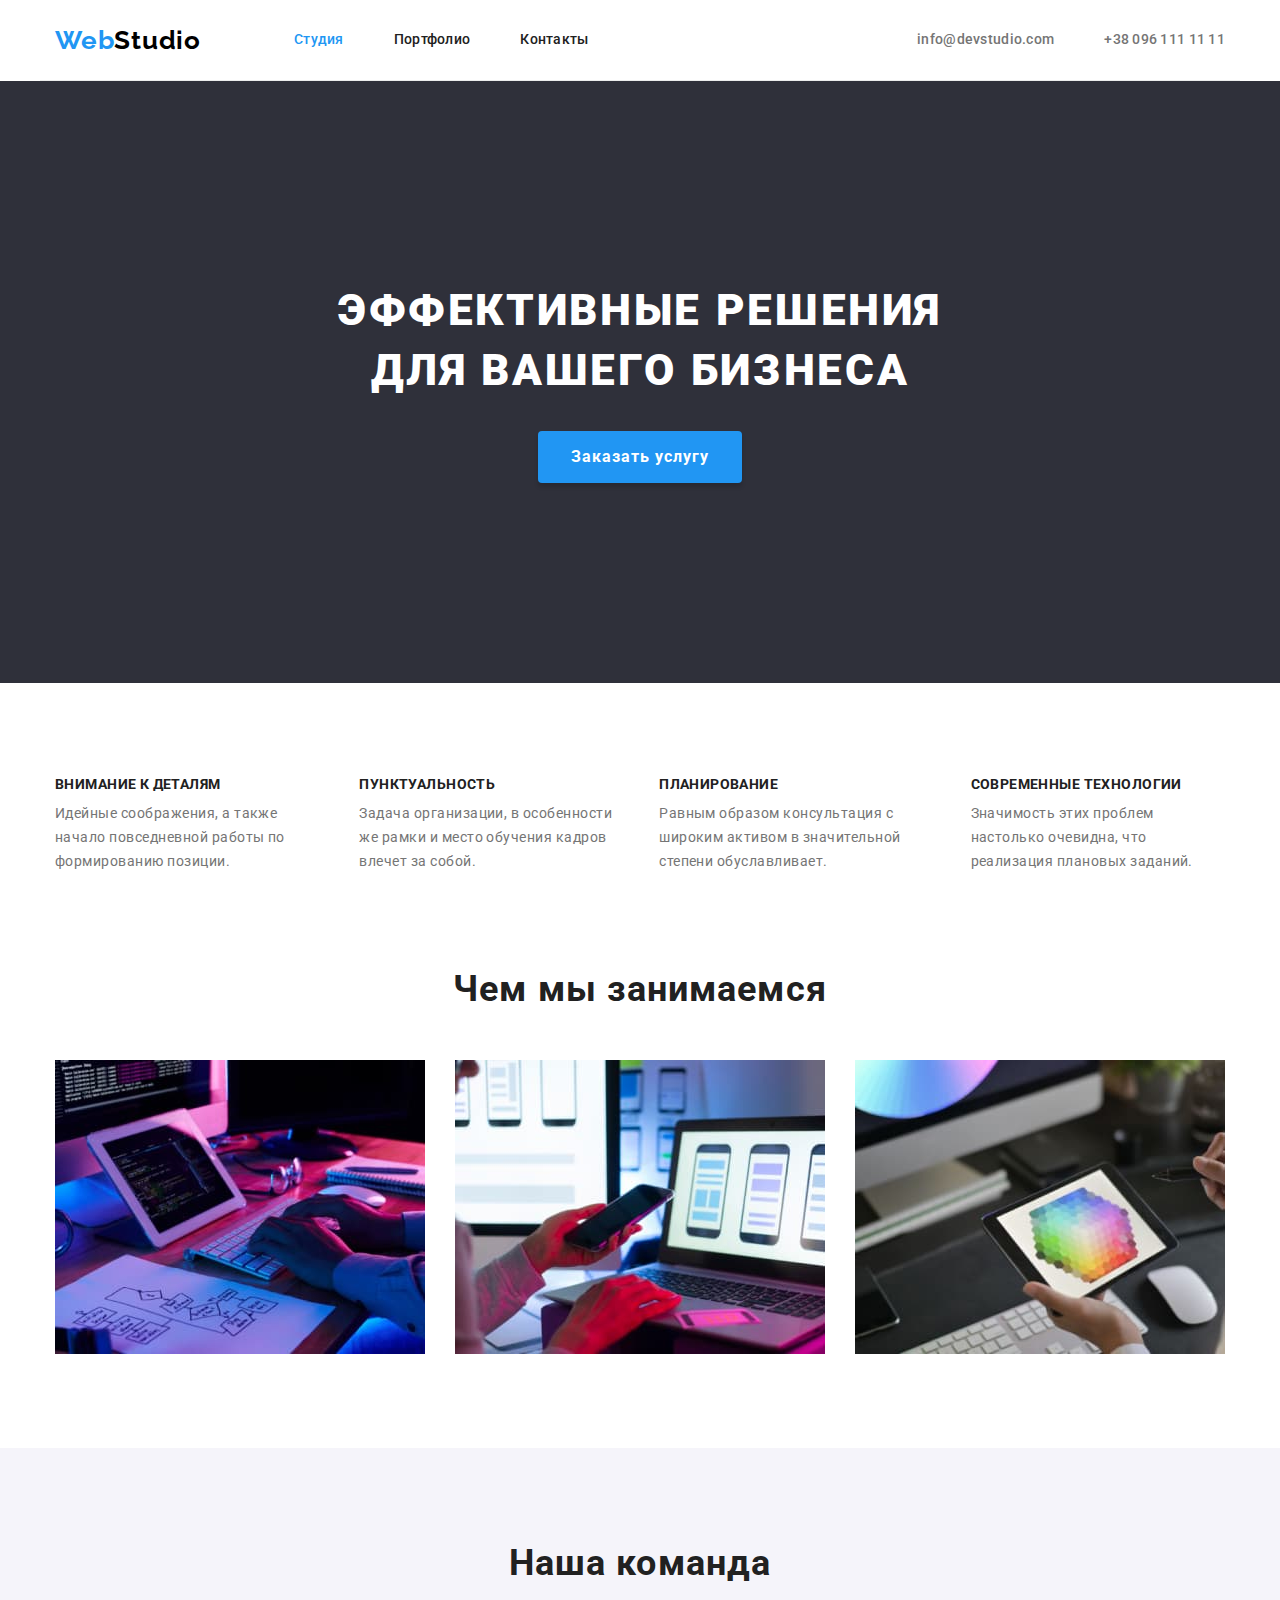
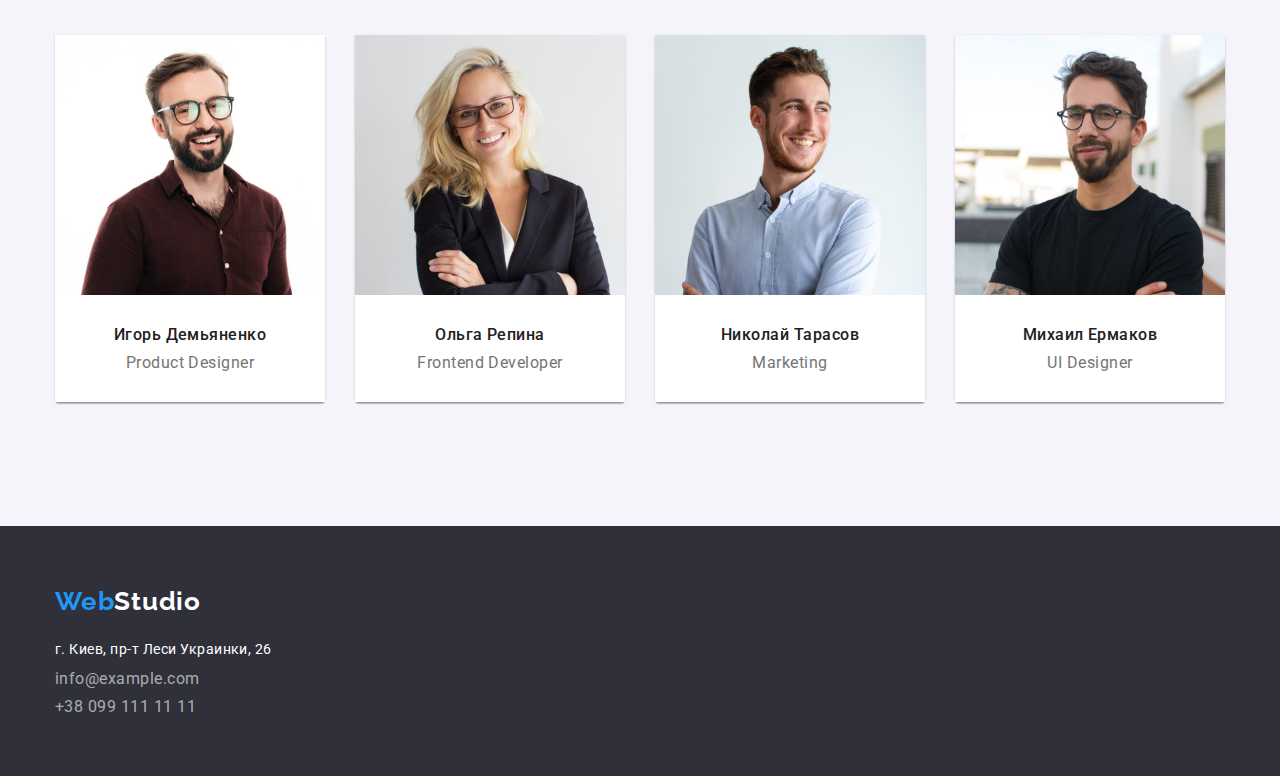
==== commit 9599c0ec: "Makes some corrections" ====
--- a/index.html
+++ b/index.html
@@ -15,9 +15,8 @@
     <!--Header Section-->
     <header class="page-header"> 
         <div class="container flex-box">
-         <div class="container nav-box">
-            <a href="/index.html" class="logo">Web<span class="logo-header">Studio</span></a>
-            <nav>
+            <nav class="site-nav">
+                <a href="/index.html" class="logo">Web<span class="logo-header">Studio</span></a>
                 <ul class="site-nav list">
                     <li class="item">
                         <a href="./index.html" class="link current">Студия</a>
@@ -30,13 +29,11 @@
                     </li>
                 </ul>
             </nav>
-        </div>
-        <div class="container">
+        
             <ul class="contact-list list">
                 <li class="item"><a href="mailto:info@devstudio.com" class="link email current">info@devstudio.com</a></li>
                 <li class="item"><a href="tel:+380961111111" class="link tel">+38 096 111 11 11</a></li>
             </ul>
-        </div>
         </div>
     </header>
 
--- a/css/styles.css
+++ b/css/styles.css
@@ -45,20 +45,18 @@
 }
 
 /* СЕКЦИИ */
-.flex-box {
-  display: flex;
-}
+
 .section {
   padding-top: 94px;
   padding-bottom: 94px;
 }
 
 /* СЕКЦИЯ HEADER */
-.page-header {
+.flex-box {
+  display: flex;
+  justify-content: space-between;
+  align-items: center;
   background-color: var(--primary-white-color);
-
-  display: flex;
-  align-items: center;
   border-bottom: 1px solid var(--header-line-color);
 }
 
@@ -72,8 +70,13 @@
   line-height: 1.19;
   letter-spacing: 0.03em;
   text-decoration: none;
-}
-
+
+  margin-right: 93px;
+}
+
+.logo-header {
+  color: var(--primary-black-color);
+}
 .logo:hover,
 .logo:focus,
 .logo-header:hover,
@@ -81,23 +84,15 @@
   color: var(--accent-color);
 }
 
-.logo-header {
-  color: var(--primary-black-color);
-  margin-right: 93px;
-}
-
 /* СЕКЦИЯ SITE NAVIGATION */
-.nav-box {
+
+.site-nav {
   display: flex;
   align-items: center;
-}
-.site-nav {
-  display: flex;
 }
 .site-nav .item:not(:last-child) {
   margin-right: 50px;
 }
-
 .site-nav .link {
   display: block;
   padding-top: 32px;
@@ -313,6 +308,7 @@
   font-size: 16px;
   line-height: 1.187;
   text-align: center;
+  margin-bottom: 10px;
 }
 
 .occupation-title {
@@ -369,6 +365,8 @@
   min-width: 611px;
   display: flex;
   justify-content: center;
+
+  margin-bottom: 50px;
 }
 .filter-buttons > .margin:not(:last-child) {
   margin-right: 8px;
@@ -406,7 +404,6 @@
   display: flex;
   flex-wrap: wrap;
 
-  padding-top: 50px;
   margin-top: calc(-1 * var(--card-set-gap));
   margin-left: calc(-1 * var(--card-set-gap));
 }
